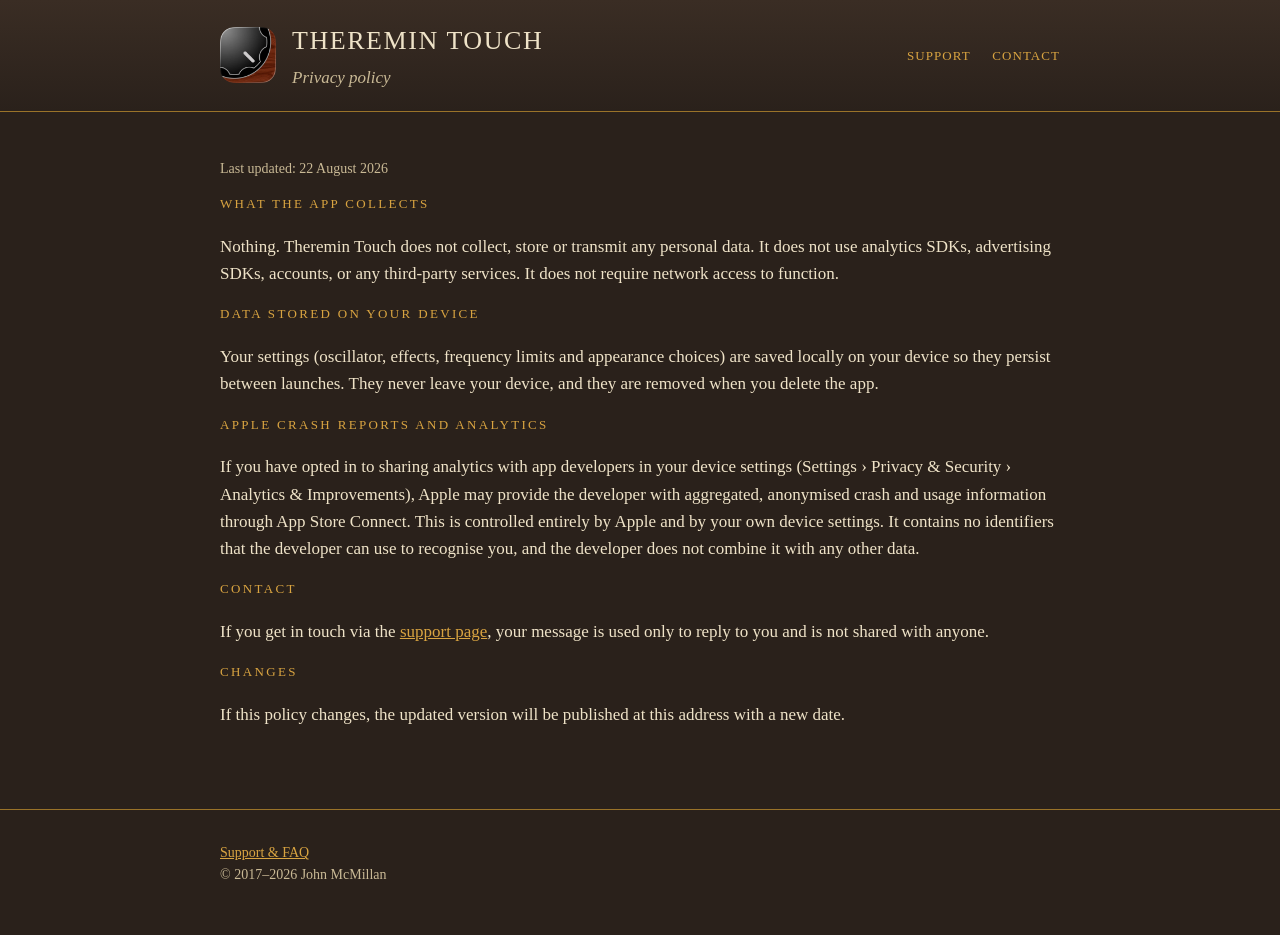
==== privacy.html @ ef20eafb "Add files via upload" ====
<!DOCTYPE html>
<html lang="en">
<head>
<meta charset="utf-8">
<meta name="viewport" content="width=device-width, initial-scale=1">
<title>Theremin Touch – Privacy Policy</title>
<link rel="icon" href="images/icon_rounded.jpg">
<link rel="stylesheet" href="style.css">
</head>
<body>

<header class="site">
  <div class="wrap">
    <img src="images/icon_rounded.jpg" alt="">
    <div>
      <h1>Theremin Touch</h1>
      <p>Privacy policy</p>
    </div>
    <nav>
      <a href="index.html">Support</a>
      <a href="index.html#contact">Contact</a>
    </nav>
  </div>
</header>

<main class="wrap">
  <section style="border-top:0">
    <p class="note">Last updated: 22 August 2026</p>

    <h3>What the app collects</h3>
    <p>Nothing. Theremin Touch does not collect, store or transmit any personal data. It does not use analytics SDKs, advertising SDKs, accounts, or any third-party services. It does not require network access to function.</p>

    <h3>Data stored on your device</h3>
    <p>Your settings (oscillator, effects, frequency limits and appearance choices) are saved locally on your device so they persist between launches. They never leave your device, and they are removed when you delete the app.</p>

    <h3>Apple crash reports and analytics</h3>
    <p>If you have opted in to sharing analytics with app developers in your device settings (Settings › Privacy &amp; Security › Analytics &amp; Improvements), Apple may provide the developer with aggregated, anonymised crash and usage information through App Store Connect. This is controlled entirely by Apple and by your own device settings. It contains no identifiers that the developer can use to recognise you, and the developer does not combine it with any other data.</p>

    <h3>Contact</h3>
    <p>If you get in touch via the <a href="index.html#contact">support page</a>, your message is used only to reply to you and is not shared with anyone.</p>

    <h3>Changes</h3>
    <p>If this policy changes, the updated version will be published at this address with a new date.</p>
  </section>
</main>

<footer>
  <div class="wrap">
    <a href="index.html">Support &amp; FAQ</a>
    <div>© 2017–2026 John McMillan</div>
  </div>
</footer>
</body>
</html>
---- style.css ----
/* Theremin Touch docs site. Plain CSS, no build step. */
:root {
  --panel: #2a211b;        /* walnut cabinet */
  --panel-2: #3a2d24;
  --cream: #efe3c8;        /* aged dial face */
  --cream-dim: #c9b995;
  --brass: #d9a441;        /* pointer / accent */
  --brass-dim: #9a7329;
  --ink: #1b140f;
  --glow: #ffcc6a;
  --max: 880px;
}
* { box-sizing: border-box; }
html { -webkit-text-size-adjust: 100%; }
body {
  margin: 0;
  background: var(--panel);
  color: var(--cream);
  font: 17px/1.6 Georgia, "Iowan Old Style", "Times New Roman", serif;
}
a { color: var(--brass); }
a:focus-visible, button:focus-visible, input:focus-visible, textarea:focus-visible {
  outline: 2px solid var(--glow); outline-offset: 2px;
}
.wrap { max-width: var(--max); margin: 0 auto; padding: 0 20px; }

/* Header: instrument nameplate */
header.site {
  border-bottom: 1px solid var(--brass-dim);
  background: linear-gradient(var(--panel-2), var(--panel));
}
header.site .wrap {
  display: flex; align-items: center; gap: 16px; padding: 20px;
}
header.site img { width: 56px; height: 56px; border-radius: 12px; flex: none; }
header.site h1 {
  margin: 0; font-size: 26px; letter-spacing: 0.06em; text-transform: uppercase;
  font-weight: 400;
}
header.site p { margin: 2px 0 0; color: var(--cream-dim); font-style: italic; }
header.site nav { margin-left: auto; font-size: 15px; }
header.site nav a { margin-left: 18px; text-decoration: none; text-transform: uppercase; letter-spacing: .08em; font-size: 13px; }

/* Signature: dial scale strip with a slowly drifting sine wave */
.scale {
  height: 64px; overflow: hidden; position: relative;
  border-bottom: 1px solid var(--brass-dim);
  background:
    repeating-linear-gradient(90deg, var(--brass-dim) 0 1px, transparent 1px 24px) bottom / 100% 10px no-repeat,
    repeating-linear-gradient(90deg, var(--brass) 0 1px, transparent 1px 120px) bottom / 100% 18px no-repeat,
    var(--ink);
}
.scale svg { position: absolute; inset: 0; width: 200%; height: 100%; animation: drift 14s linear infinite; }
.scale path { fill: none; stroke: var(--glow); stroke-width: 2; opacity: .8; }
@keyframes drift { to { transform: translateX(-50%); } }
@media (prefers-reduced-motion: reduce) { .scale svg { animation: none; } }

/* Hero */
.hero { display: grid; grid-template-columns: 1fr 260px; gap: 32px; align-items: center; padding: 48px 0 24px; }
.hero h2 { font-size: 34px; line-height: 1.15; font-weight: 400; margin: 0 0 12px; }
.hero p { color: var(--cream-dim); margin: 0 0 20px; }
.hero img { width: 100%; border-radius: 18px; box-shadow: 0 12px 40px rgba(0,0,0,.5); }
.btn {
  display: inline-block; background: var(--brass); color: var(--ink); text-decoration: none;
  padding: 10px 18px; border-radius: 6px; font-weight: 700; letter-spacing: .04em;
  border: 0; font: inherit; cursor: pointer;
}
.btn:hover { background: var(--glow); }
@media (max-width: 640px) {
  .hero { grid-template-columns: 1fr; }
  .hero img { max-width: 220px; margin: 0 auto; display: block; }
  header.site nav { display: none; }
}

/* Sections */
section { padding: 32px 0; border-top: 1px solid rgba(217,164,65,.25); }
h3 {
  font-size: 13px; letter-spacing: .18em; text-transform: uppercase; color: var(--brass);
  margin: 0 0 18px; font-weight: 400;
}
ul.features { margin: 0; padding-left: 20px; columns: 2; gap: 32px; }
ul.features li { break-inside: avoid; margin-bottom: 6px; }
@media (max-width: 640px) { ul.features { columns: 1; } }

.shots { display: grid; grid-template-columns: repeat(3, 1fr); gap: 16px; }
.shots figure { margin: 0; }
.shots img { width: 100%; border-radius: 10px; display: block; }
.shots figcaption { font-size: 14px; color: var(--cream-dim); margin-top: 6px; font-style: italic; }
@media (max-width: 640px) { .shots { grid-template-columns: 1fr; } }

/* FAQ */
details { border-top: 1px solid rgba(217,164,65,.25); padding: 12px 0; }
details:last-of-type { border-bottom: 1px solid rgba(217,164,65,.25); }
summary { cursor: pointer; font-weight: 700; list-style: none; display: flex; gap: 12px; }
summary::-webkit-details-marker { display: none; }
summary::before { content: "+"; color: var(--brass); width: 14px; flex: none; }
details[open] summary::before { content: "–"; }
details p { margin: 10px 0 4px 26px; color: var(--cream-dim); }

/* Contact form */
form { display: grid; gap: 14px; max-width: 560px; }
label { display: grid; gap: 6px; font-size: 14px; color: var(--cream-dim); }
input, textarea, select {
  font: inherit; font-size: 16px; padding: 10px 12px; border-radius: 6px;
  border: 1px solid var(--brass-dim); background: var(--ink); color: var(--cream);
}
textarea { min-height: 140px; resize: vertical; }
.note { font-size: 14px; color: var(--cream-dim); }

footer { padding: 32px 0 48px; color: var(--cream-dim); font-size: 14px; border-top: 1px solid var(--brass-dim); margin-top: 32px; }
footer a { margin-right: 16px; }
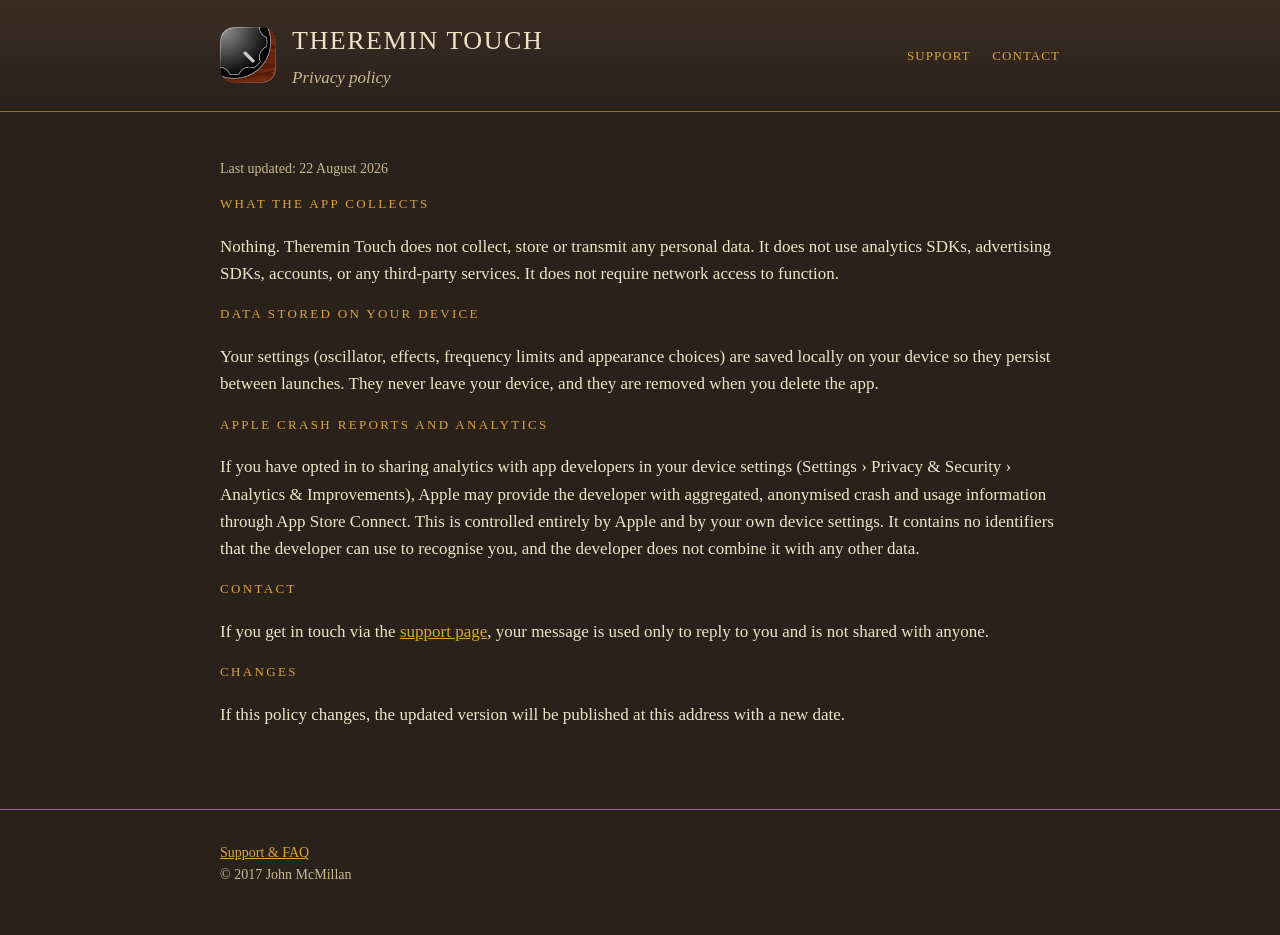
==== commit b51a3367: "Update privacy.html" ====
--- a/privacy.html
+++ b/privacy.html
@@ -47,7 +47,7 @@
 <footer>
   <div class="wrap">
     <a href="index.html">Support &amp; FAQ</a>
-    <div>© 2017–2026 John McMillan</div>
+    <div>© 2017 John McMillan</div>
   </div>
 </footer>
 </body>
